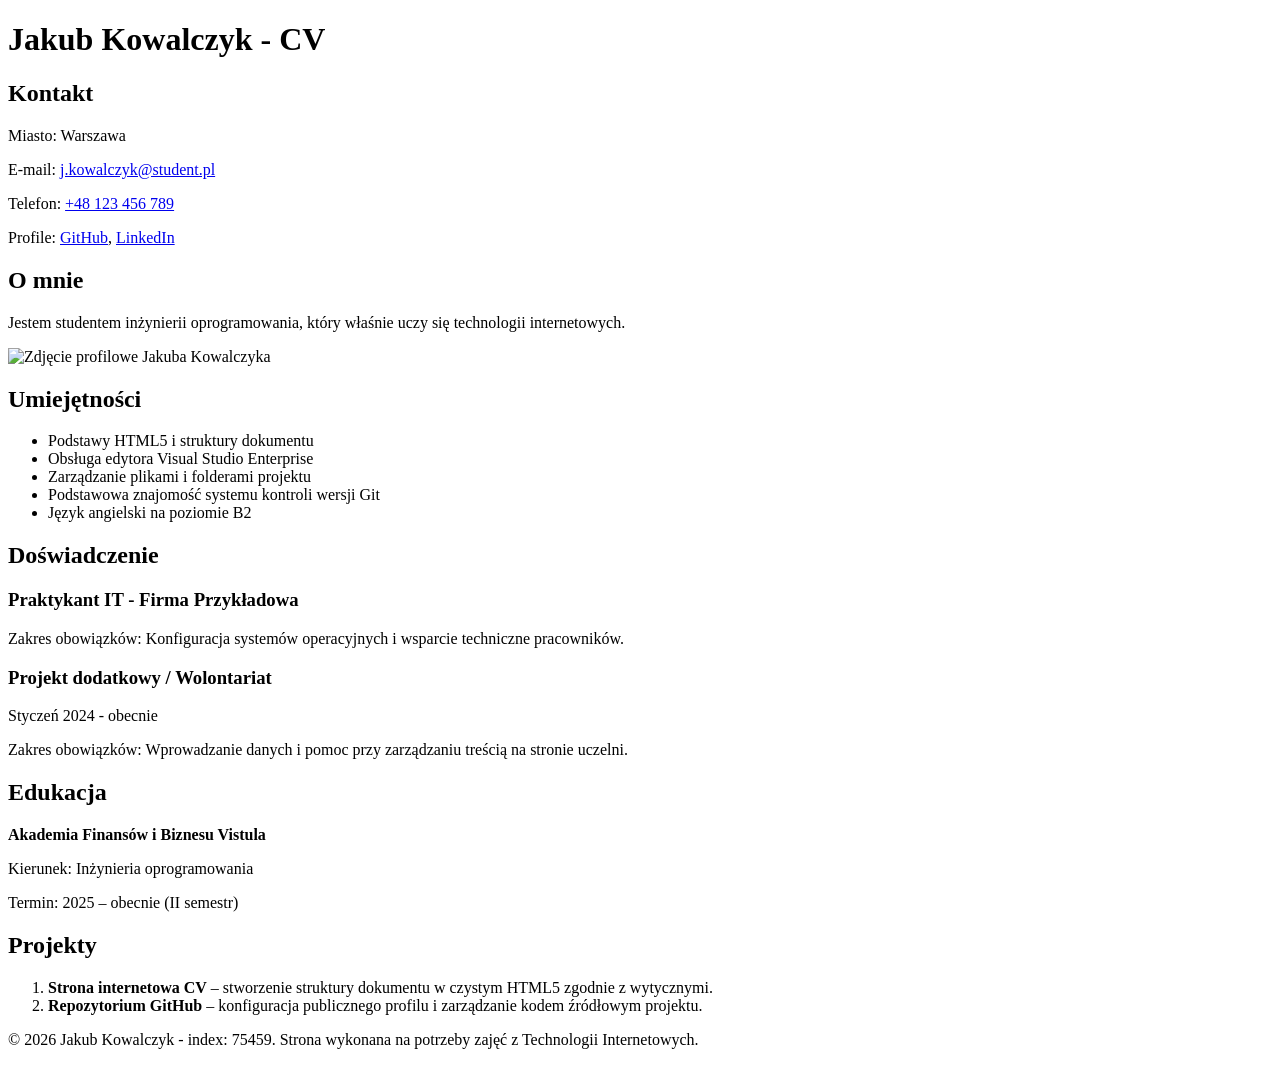
==== zad3_motyw/index.html @ a7eef2bf "Create index.html" ====
<!DOCTYPE html>
<html lang="pl">
<head>
    <meta charset="UTF-8">
    <title>CV - Jakub Kowalczyk</title>
    <link rel="stylesheet" href="red.css">
</head>
<body>

    <header>
        <h1>Jakub Kowalczyk - CV</h1>
    </header>

    <main>
        <section>
            <h2>Kontakt</h2>
            <p>Miasto: Warszawa</p>
            <p>E-mail: <a href="mailto:j.kowalczyk@student.pl">j.kowalczyk@student.pl</a></p>
            <p>Telefon: <a href="tel:+48123456789">+48 123 456 789</a></p>

            <p>
                Profile:
                <a href="https://github.com/75459" target="_blank" rel="noopener noreferrer">GitHub</a>,
                <a href="https://linkedin.com/in/twoj-nick" target="_blank" rel="noopener noreferrer">LinkedIn</a>
            </p>
        </section>

        <section>
            <h2>O mnie</h2>
            <p>Jestem studentem inżynierii oprogramowania, który właśnie uczy się technologii internetowych.</p>
            <img src="avatar.png" alt="Zdjęcie profilowe Jakuba Kowalczyka" width="200">
        </section>
        <section>
            <h2>Umiejętności</h2>
            <ul>
                <li>Podstawy HTML5 i struktury dokumentu</li>
                <li>Obsługa edytora Visual Studio Enterprise</li>
                <li>Zarządzanie plikami i folderami projektu</li>
                <li>Podstawowa znajomość systemu kontroli wersji Git</li>
                <li>Język angielski na poziomie B2</li>
            </ul>
        </section>
        <section>
            <h2>Doświadczenie</h2>
            <article>
                <h3>Praktykant IT - Firma Przykładowa</h3>
                <p>Zakres obowiązków: Konfiguracja systemów operacyjnych i wsparcie techniczne pracowników.</p>
            </article>
            <article>
                <h3>Projekt dodatkowy / Wolontariat</h3>
                <p>Styczeń 2024 - obecnie</p>
                <p>Zakres obowiązków: Wprowadzanie danych i pomoc przy zarządzaniu treścią na stronie uczelni.</p>
            </article>
        </section>
        <section>
            <h2>Edukacja</h2>
            <p><strong>Akademia Finansów i Biznesu Vistula</strong></p>
            <p>Kierunek: Inżynieria oprogramowania</p>
            <p>Termin: 2025 – obecnie (II semestr)</p>
        </section>
        <section>
            <h2>Projekty</h2>
            <ol>
                <li><strong>Strona internetowa CV</strong> – stworzenie struktury dokumentu w czystym HTML5 zgodnie z wytycznymi.</li>
                <li><strong>Repozytorium GitHub</strong> – konfiguracja publicznego profilu i zarządzanie kodem źródłowym projektu.</li>
            </ol>
        </section>

    </main>

    <footer>
        <p>&copy; 2026 Jakub Kowalczyk - index: 75459. Strona wykonana na potrzeby zajęć z Technologii Internetowych.</p>
    </footer>

</body>
</html>
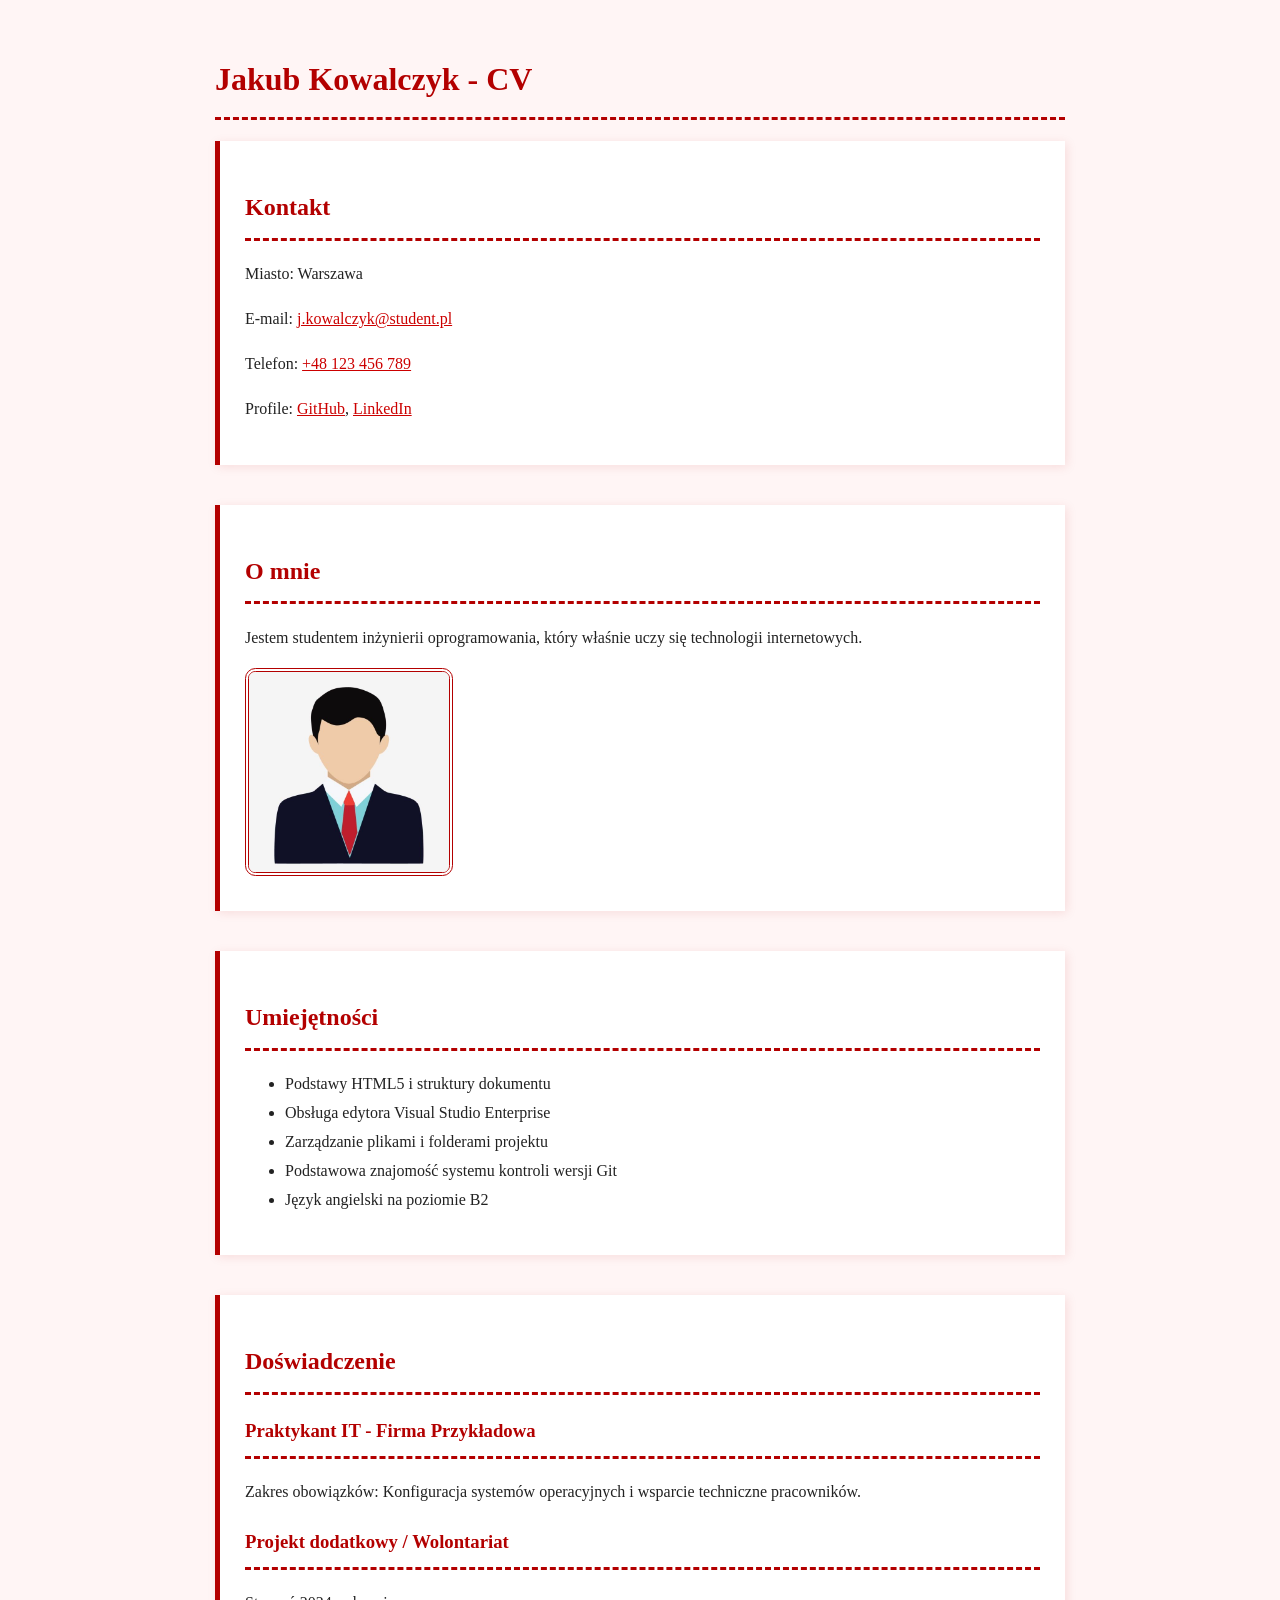
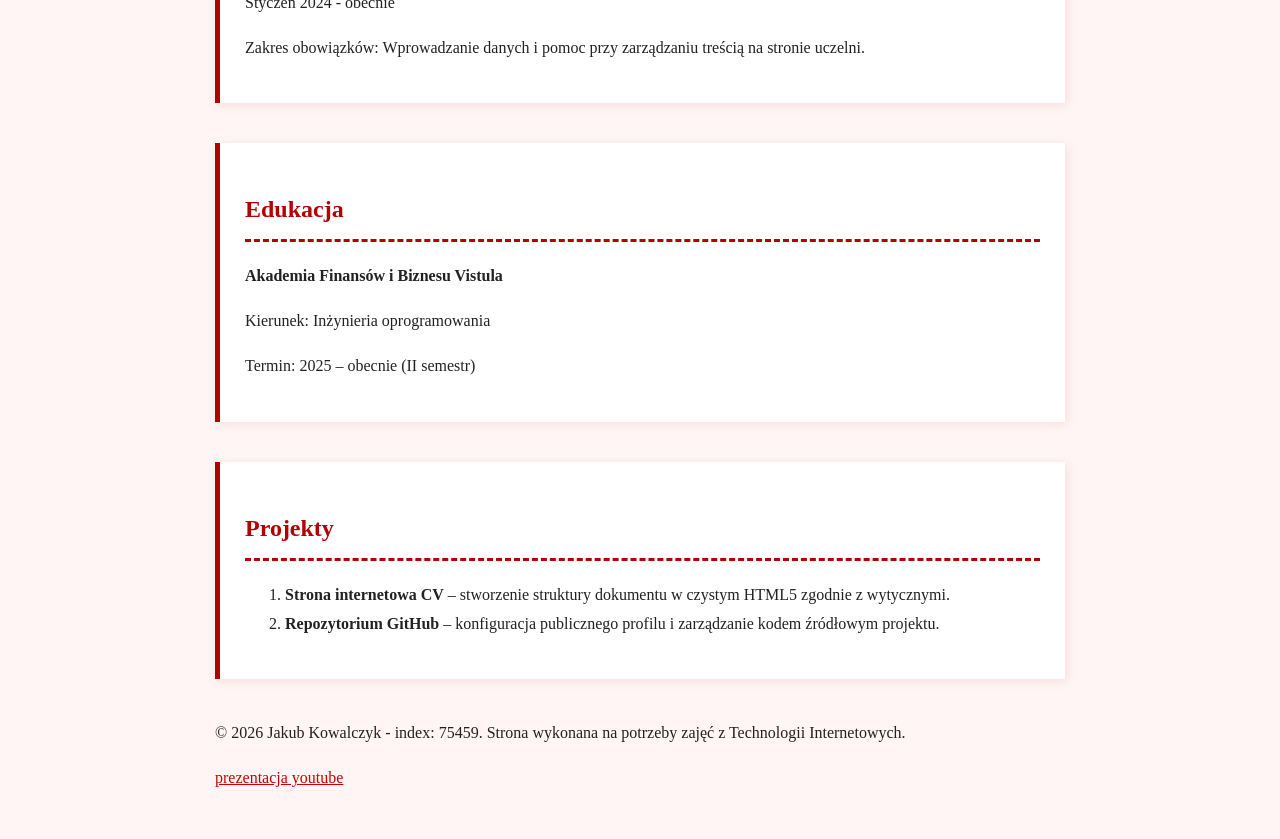
==== commit 0e04cb76: "Update index.html" ====
--- a/zad3_motyw/index.html
+++ b/zad3_motyw/index.html
@@ -70,6 +70,7 @@
 
     <footer>
         <p>&copy; 2026 Jakub Kowalczyk - index: 75459. Strona wykonana na potrzeby zajęć z Technologii Internetowych.</p>
+        <p><a href="https://www.youtube.com/watch?v=CzHmLIiDBbs" target="_blank" rel="noopener noreferrer">prezentacja youtube</a></p>
     </footer>
 
 </body>
--- a/zad3_motyw/red.css
+++ b/zad3_motyw/red.css
@@ -0,0 +1,42 @@
+body {
+    font-family: 'Georgia', serif;
+    line-height: 1.8;
+    color: #222;
+    max-width: 850px;
+    margin: 0 auto;
+    padding: 30px;
+    background-color: #fff5f5;
+}
+
+h1, h2, h3 {
+    color: #b30000;
+    border-bottom: 3px dashed #b30000;
+    padding-bottom: 8px;
+}
+
+section {
+    margin-bottom: 40px;
+    background: #ffffff;
+    padding: 25px;
+    border-radius: 0px;
+    border-left: 5px solid #b30000;
+    box-shadow: 2px 2px 10px rgba(179, 0, 0, 0.1);
+}
+
+img {
+    border: 4px double #b30000;
+    border-radius: 5%;
+    display: block;
+    margin: 10px 0;
+}
+
+a {
+    color: #cc0000;
+    text-decoration: underline;
+    font-weight: normal;
+}
+
+    a:hover {
+        color: #ff0000;
+        background-color: #ffe6e6;
+    }
